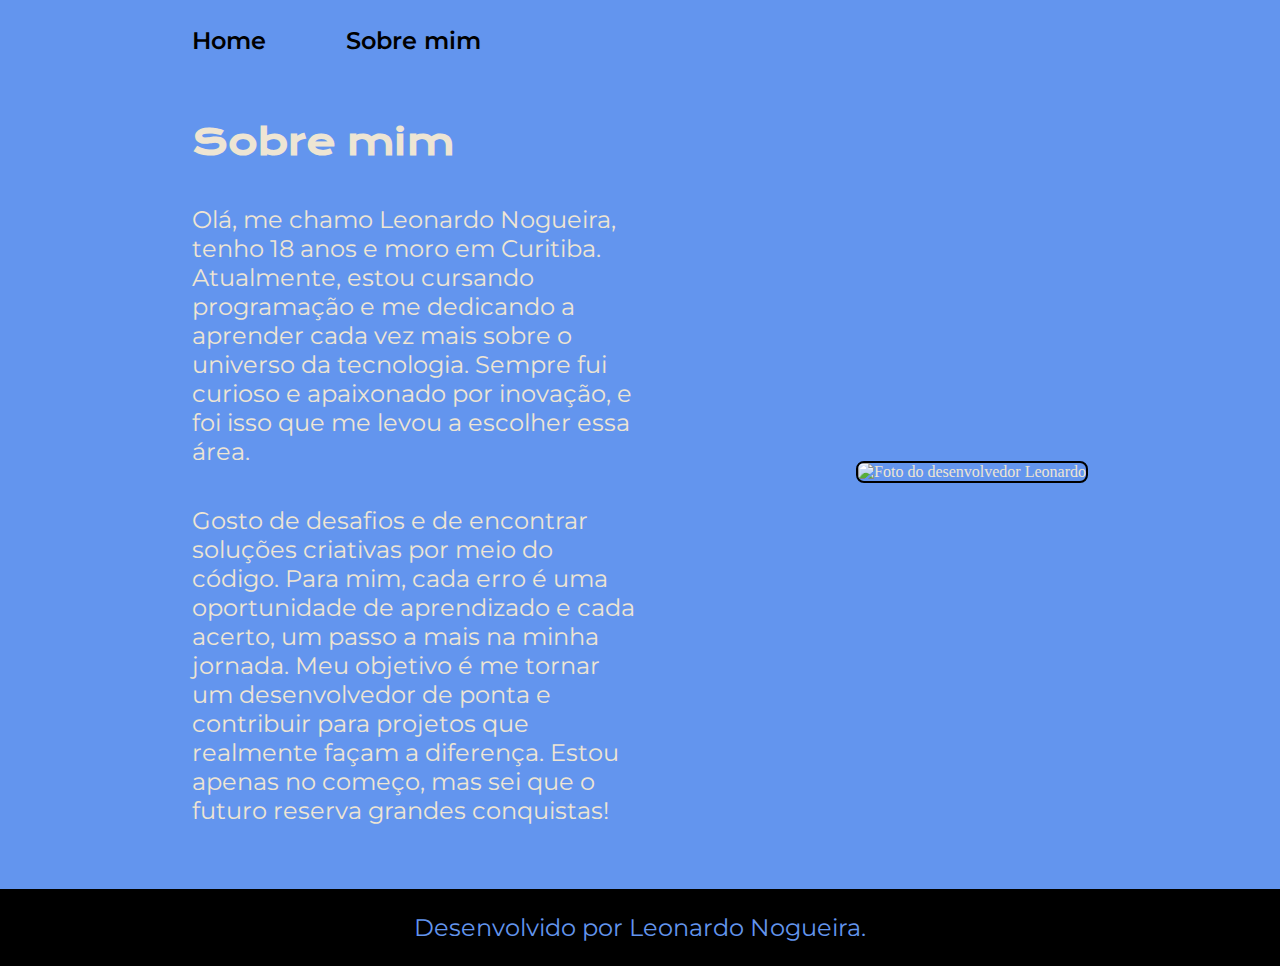
==== about.html @ 500c26ee "Add files via upload" ====
<!DOCTYPE html>
<html lang="pt-br">

<head>
    <meta charset="UTF-8">
    <meta http-equiv="X-UA-Compatible" content="IE=edge">
    <meta name="viewport" content="width=device-width, initial-scale=1.0">
    <title>Sobre mim</title>
    <link rel="stylesheet" href="./styles/style.css">
</head>

<body>
    <header class="cabecalho">
        <nav class="cabecalho__menu">
            <a class="cabecalho__menu__link" href="index.html">Home</a>
            <a class="cabecalho__menu__link" href="about.html">Sobre mim</a>
        </nav>
    </header>

    <main class="apresentacao">
        <section class="apresentacao__conteudo">
            <h1 class="apresentacao__conteudo__titulo">Sobre mim</h1>
            <p class="apresentacao__conteudo__texto">Olá, me chamo Leonardo Nogueira, tenho 18 anos e moro em Curitiba. Atualmente, estou cursando programação e me dedicando a aprender cada vez mais sobre o universo da tecnologia. Sempre fui curioso e apaixonado por inovação, e foi isso que me levou a escolher essa área.
            </p>
            <p class="apresentacao__conteudo__texto">
Gosto de desafios e de encontrar soluções criativas por meio do código. Para mim, cada erro é uma oportunidade de aprendizado e cada acerto, um passo a mais na minha jornada. Meu objetivo é me tornar um desenvolvedor de ponta e contribuir para projetos que realmente façam a diferença. Estou apenas no começo, mas sei que o futuro reserva grandes conquistas!</p>
        </section>
        <img class="apresentacao__imagem" src="" alt="Foto do desenvolvedor Leonardo">
    </main>

    <footer class="rodape">
        <p>Desenvolvido por Leonardo Nogueira.</p>
    </footer>
</body>

</html>
---- styles/style.css ----
@import url('https://fonts.googleapis.com/css2?family=Krona+One&family=Montserrat:wght@400;600&display=swap');

:root {
    --cor-primaria: #6395ee;
    --cor-secundaria: #EEE5D3;
    --cor-terciaria: black;
    --cor-hover: #272727;

    --fonte-primaria: 'Krona One', sans-serif;
    --fonte-secundaria: 'Montserrat', sans-serif;
}
*{
    margin: 0;
    padding: 0;
}

body{
    box-sizing: border-box;
    background-color: var(--cor-primaria);
    color: var(--cor-secundaria);
}
.cabecalho{
    padding: 2% 0% 0% 15%;
}
.cabecalho__menu{ 
    display: flex;
    gap: 80px;
}
.cabecalho__menu__link{
    font-family: var(--fonte-secundaria);
    font-size: 1.5rem;
    font-weight: 600;
    color: var(--cor-terciaria);
    text-decoration: none;
}.cabecalho__menu__link:hover{
    font-size: 1.6rem;
}
.apresentacao{
    padding: 5% 15%;
    display: flex;
    align-items: center;
    justify-content: space-between;
    gap: 82px;
}
.apresentacao__conteudo{
    width: 50%;
    display: flex;
    flex-direction: column;
    gap: 40px;
}

.apresentacao__conteudo__titulo{
    font-size: 2.25rem;
    font-family: var(--fonte-primaria);
}
.titulo-destaque{
    color: var(--cor-terciaria);
}
.apresentacao__conteudo__texto{
    font-size: 1.5rem;
    font-family: var(--fonte-secundaria);
}

.apresentacao__links{
    display: flex;
    flex-direction: column;
    justify-content: space-between;
    align-items: center;
    gap: 32px;
}
.apresentacao__links__subtitulo{
    font-family: var(--fonte-primaria);
    font-weight: 400;
    font-size: 1.5rem;
}
.apresentacao__links__navegacao{
    display: flex;
    justify-content: center;
    gap: 16px;
    border: 2px solid var(--cor-terciaria);
    width: 50%;
    text-align: center;
    border-radius: 8px;
    font-size: 1.5rem;
    font-weight: 600;
    padding: 21.5px 0;
    text-decoration: none;
    color: var(--cor-secundaria);
    font-family: var(--fonte-secundaria);
}
.apresentacao__links__navegacao:hover{
    
    background-color: var(--cor-hover);
}
.apresentacao__imagem {
    border-radius: 8px;
    border: 2px solid var(--cor-terciaria) ;
}
.rodape{
    color: var(--cor-primaria);
    background-color: var(--cor-terciaria);
    padding: 24px;
    text-align: center;
    font-family: var(--fonte-secundaria);
    font-size: 1.5rem;
    font-weight: 400;
}

@media (max-width: 1200px) {
    .cabecalho {
        padding: 14% 0% 5% 0%;
        display: flex;
        justify-content: center;
    }
    .apresentacao {
        padding: 5%;
        flex-direction: column-reverse;
    }
    .apresentacao__conteudo {
        width: auto;
    }
    
}
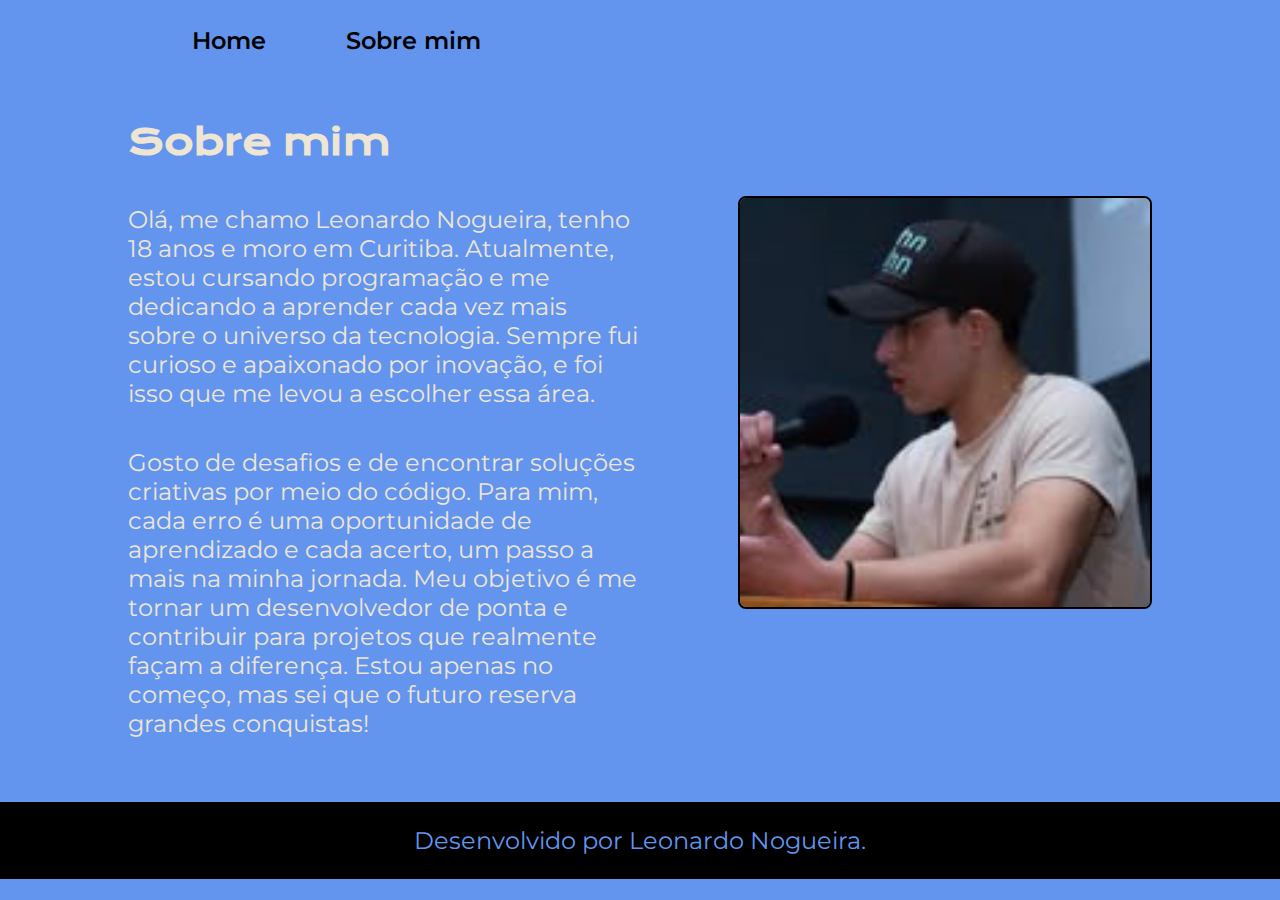
==== commit 602e9629: "Update about.html" ====
--- a/about.html
+++ b/about.html
@@ -25,7 +25,7 @@
             <p class="apresentacao__conteudo__texto">
 Gosto de desafios e de encontrar soluções criativas por meio do código. Para mim, cada erro é uma oportunidade de aprendizado e cada acerto, um passo a mais na minha jornada. Meu objetivo é me tornar um desenvolvedor de ponta e contribuir para projetos que realmente façam a diferença. Estou apenas no começo, mas sei que o futuro reserva grandes conquistas!</p>
         </section>
-        <img class="apresentacao__imagem" src="" alt="Foto do desenvolvedor Leonardo">
+        <img class="apresentacao__imagem" src="assets/Imagem.png" alt="Foto do desenvolvedor Leonardo">
     </main>
 
     <footer class="rodape">
@@ -33,4 +33,4 @@
     </footer>
 </body>
 
-</html>+</html>
--- a/styles/style.css
+++ b/styles/style.css
@@ -36,7 +36,7 @@
     font-size: 1.6rem;
 }
 .apresentacao{
-    padding: 5% 15%;
+    padding: 5% 10%;
     display: flex;
     align-items: center;
     justify-content: space-between;
@@ -93,6 +93,8 @@
     background-color: var(--cor-hover);
 }
 .apresentacao__imagem {
+    margin-bottom: 5%;
+    width: 40%;
     border-radius: 8px;
     border: 2px solid var(--cor-terciaria) ;
 }
@@ -119,5 +121,7 @@
     .apresentacao__conteudo {
         width: auto;
     }
-    
-}+    .apresentacao__links__navegacao {
+        background-color: #272727;
+    }    
+}
